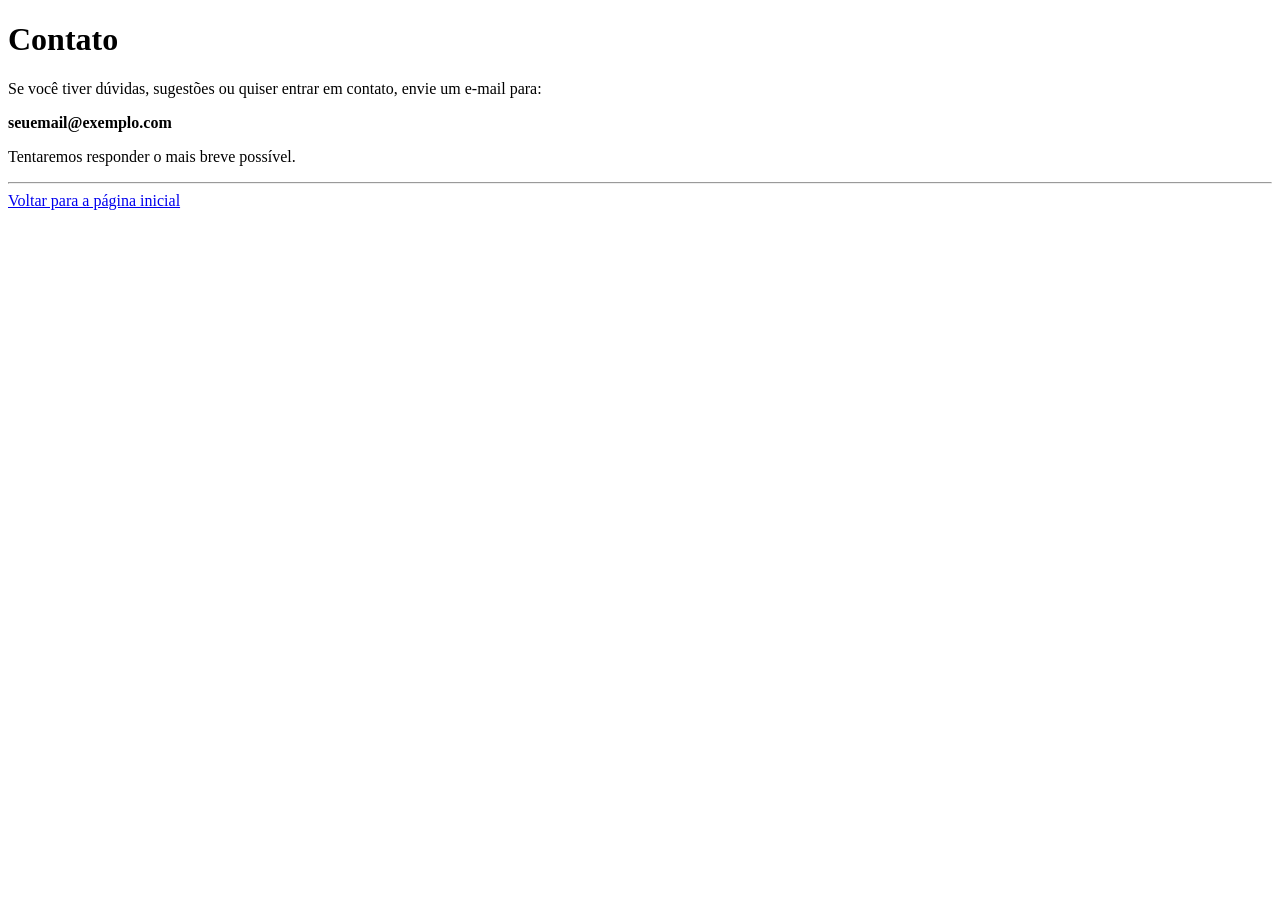
==== contato.html @ 2601ae46 "Create contato.html" ====
<!DOCTYPE html>
<html lang="pt-BR">
<head>
  <meta charset="UTF-8">
  <meta name="viewport" content="width=device-width, initial-scale=1.0">
  <title>Contato</title>
</head>
<body>

  <h1>Contato</h1>

  <p>
    Se você tiver dúvidas, sugestões ou quiser entrar em contato, envie um e-mail para:
  </p>

  <p>
    <strong>seuemail@exemplo.com</strong>
  </p>

  <p>
    Tentaremos responder o mais breve possível.
  </p>

  <hr>

  <a href="index.html">Voltar para a página inicial</a>

</body>
</html>
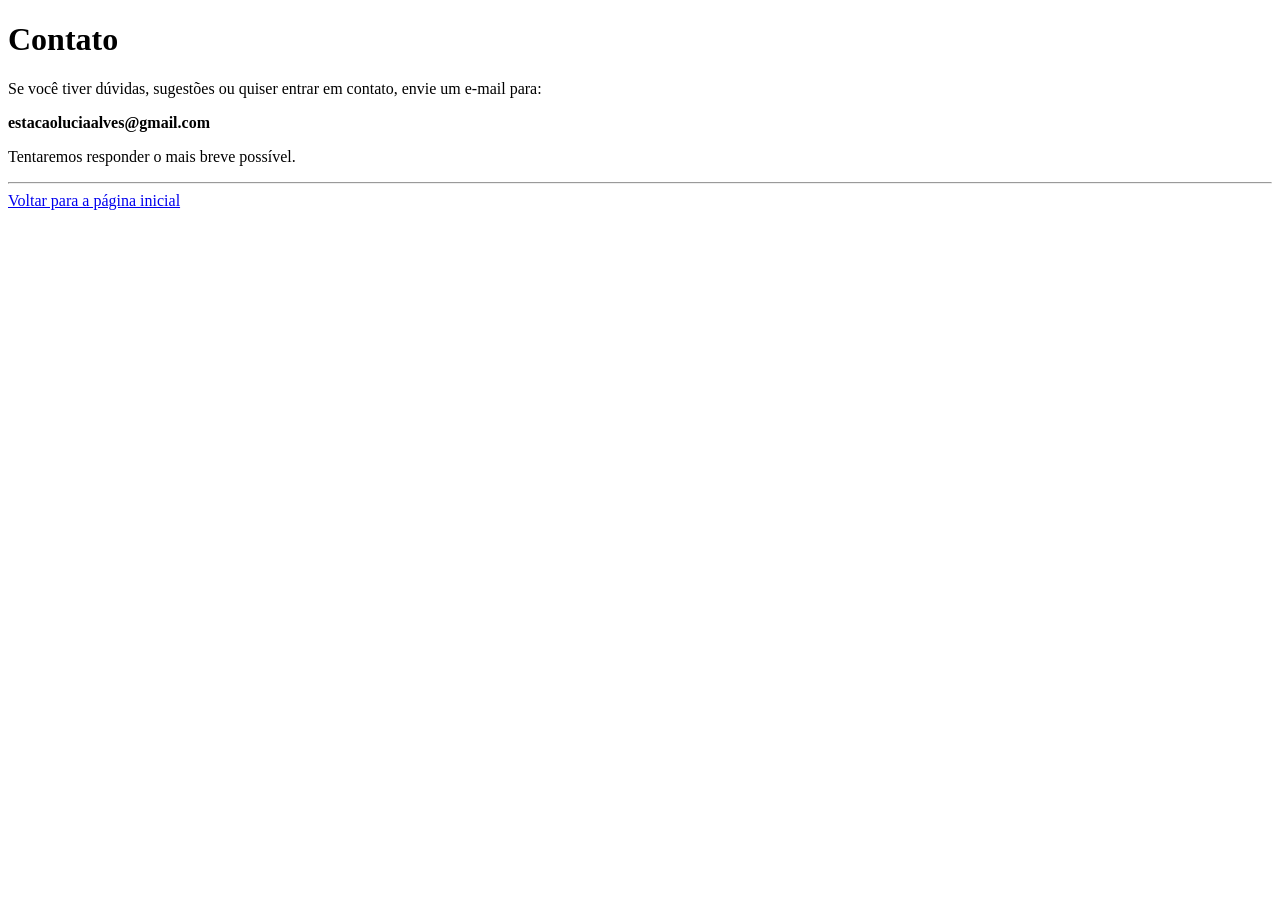
==== commit eaa7cd8d: "Update contato.html" ====
--- a/contato.html
+++ b/contato.html
@@ -14,7 +14,7 @@
   </p>
 
   <p>
-    <strong>seuemail@exemplo.com</strong>
+    <strong>estacaoluciaalves@gmail.com</strong>
   </p>
 
   <p>
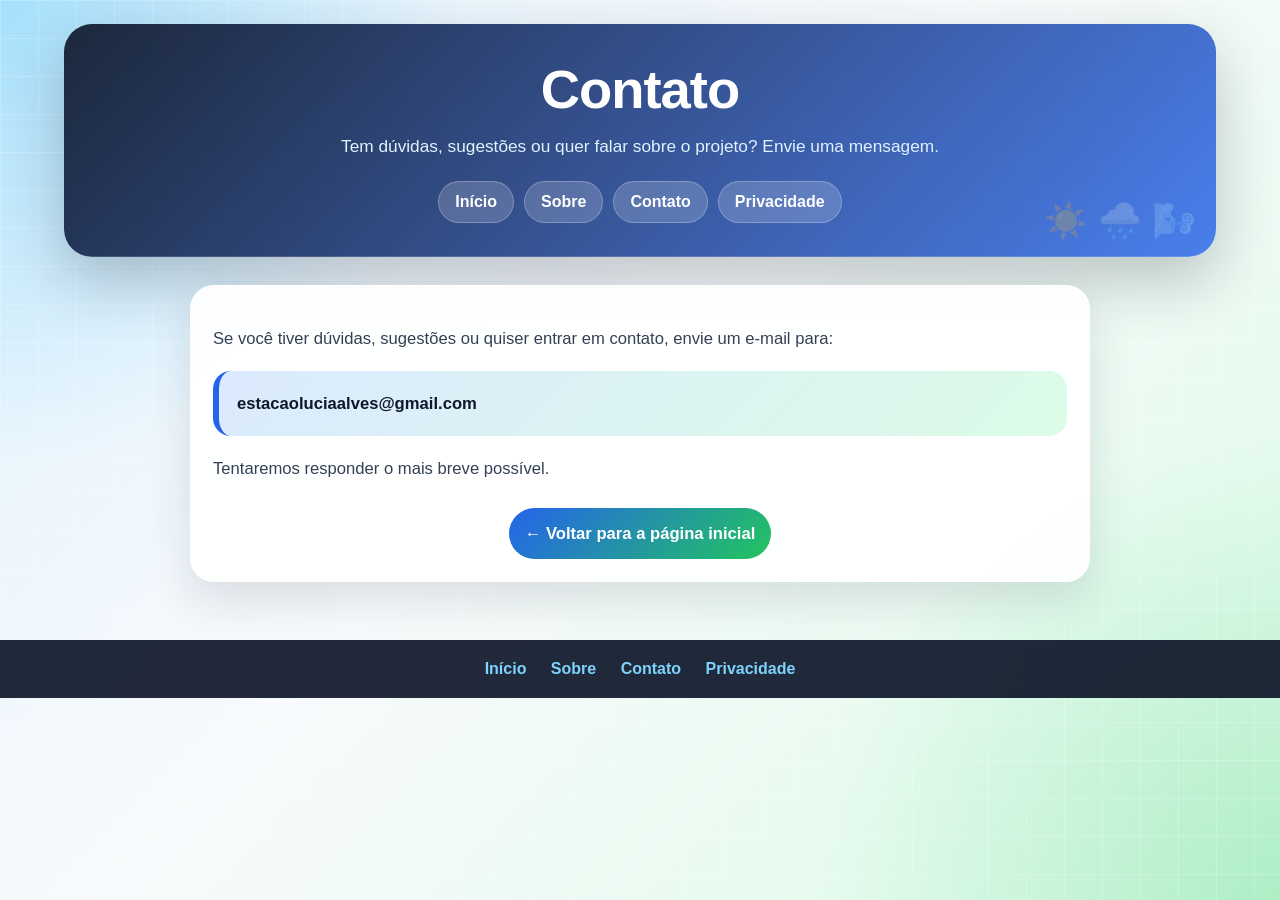
==== commit e7832432: "Add files via upload" ====
--- a/contato.html
+++ b/contato.html
@@ -3,27 +3,46 @@
 <head>
   <meta charset="UTF-8">
   <meta name="viewport" content="width=device-width, initial-scale=1.0">
-  <title>Contato</title>
+  <title>Contato | Estação Meteorológica</title>
+  <link rel="stylesheet" href="style.css">
+  <script async src="https://pagead2.googlesyndication.com/pagead/js/adsbygoogle.js?client=ca-pub-4304270642812638"
+     crossorigin="anonymous"></script>
 </head>
 <body>
+  <main class="container">
+    <header class="topo">
+      <h1>Contato</h1>
+      <p>Tem dúvidas, sugestões ou quer falar sobre o projeto? Envie uma mensagem.</p>
+      <nav class="menu">
+        <a href="index.html">Início</a>
+        <a href="sobre.html">Sobre</a>
+        <a href="contato.html">Contato</a>
+        <a href="privacidade.html">Privacidade</a>
+      </nav>
+    </header>
 
-  <h1>Contato</h1>
+    <section class="pagina-card">
+      <p>
+        Se você tiver dúvidas, sugestões ou quiser entrar em contato, envie um e-mail para:
+      </p>
 
-  <p>
-    Se você tiver dúvidas, sugestões ou quiser entrar em contato, envie um e-mail para:
-  </p>
+      <span class="destaque">estacaoluciaalves@gmail.com</span>
 
-  <p>
-    <strong>estacaoluciaalves@gmail.com</strong>
-  </p>
+      <p>
+        Tentaremos responder o mais breve possível.
+      </p>
 
-  <p>
-    Tentaremos responder o mais breve possível.
-  </p>
+      <div class="acoes-pagina">
+        <a class="botao-voltar" href="index.html">← Voltar para a página inicial</a>
+      </div>
+    </section>
+  </main>
 
-  <hr>
-
-  <a href="index.html">Voltar para a página inicial</a>
-
+  <footer>
+    <a href="index.html">Início</a>
+    <a href="sobre.html">Sobre</a>
+    <a href="contato.html">Contato</a>
+    <a href="privacidade.html">Privacidade</a>
+  </footer>
 </body>
 </html>
--- a/style.css
+++ b/style.css
@@ -0,0 +1,304 @@
+* {
+  box-sizing: border-box;
+}
+
+:root {
+  --azul-escuro: #0f172a;
+  --azul: #2563eb;
+  --azul-claro: #38bdf8;
+  --verde: #22c55e;
+  --amarelo: #facc15;
+  --laranja: #fb923c;
+  --texto: #1f2937;
+  --texto-suave: #64748b;
+  --branco: #ffffff;
+  --fundo-card: rgba(255, 255, 255, 0.92);
+}
+
+html {
+  scroll-behavior: smooth;
+}
+
+body {
+  margin: 0;
+  font-family: Arial, Helvetica, sans-serif;
+  color: var(--texto);
+  min-height: 100vh;
+  background:
+    radial-gradient(circle at top left, rgba(56, 189, 248, 0.35), transparent 30%),
+    radial-gradient(circle at bottom right, rgba(34, 197, 94, 0.25), transparent 30%),
+    linear-gradient(135deg, #e0f2fe 0%, #f8fafc 45%, #dcfce7 100%);
+}
+
+body::before {
+  content: "";
+  position: fixed;
+  inset: 0;
+  background-image:
+    linear-gradient(rgba(255, 255, 255, 0.55) 1px, transparent 1px),
+    linear-gradient(90deg, rgba(255, 255, 255, 0.55) 1px, transparent 1px);
+  background-size: 38px 38px;
+  pointer-events: none;
+  opacity: 0.4;
+}
+
+.container {
+  width: 100%;
+  max-width: 1200px;
+  margin: 0 auto;
+  padding: 24px;
+  position: relative;
+  z-index: 1;
+}
+
+.topo {
+  text-align: center;
+  margin-bottom: 28px;
+  padding: 34px 22px;
+  border-radius: 28px;
+  color: white;
+  background:
+    linear-gradient(135deg, rgba(15, 23, 42, 0.92), rgba(37, 99, 235, 0.82)),
+    url("https://images.unsplash.com/photo-1500530855697-b586d89ba3ee?auto=format&fit=crop&w=1400&q=80");
+  background-size: cover;
+  background-position: center;
+  box-shadow: 0 24px 60px rgba(15, 23, 42, 0.24);
+  overflow: hidden;
+  position: relative;
+}
+
+.topo::after {
+  content: "☀️  🌧️  🌬️";
+  position: absolute;
+  right: 20px;
+  bottom: 15px;
+  font-size: 2.2rem;
+  opacity: 0.22;
+}
+
+.topo h1 {
+  margin: 0;
+  font-size: clamp(2rem, 5vw, 3.4rem);
+  letter-spacing: -1px;
+}
+
+.topo p {
+  margin: 12px auto 0;
+  max-width: 720px;
+  color: #e0f2fe;
+  font-size: 1.08rem;
+  line-height: 1.6;
+}
+
+.menu {
+  display: flex;
+  justify-content: center;
+  gap: 10px;
+  flex-wrap: wrap;
+  margin: 20px 0 0;
+}
+
+.menu a,
+.botao-voltar {
+  display: inline-flex;
+  align-items: center;
+  justify-content: center;
+  gap: 8px;
+  padding: 11px 16px;
+  border-radius: 999px;
+  background: rgba(255, 255, 255, 0.18);
+  color: white;
+  text-decoration: none;
+  font-weight: 700;
+  border: 1px solid rgba(255, 255, 255, 0.25);
+  backdrop-filter: blur(8px);
+  transition: transform 0.18s ease, background 0.18s ease, box-shadow 0.18s ease;
+}
+
+.menu a:hover,
+.botao-voltar:hover {
+  transform: translateY(-2px);
+  background: rgba(255, 255, 255, 0.28);
+  box-shadow: 0 12px 28px rgba(15, 23, 42, 0.18);
+}
+
+.cards {
+  display: grid;
+  grid-template-columns: repeat(auto-fit, minmax(170px, 1fr));
+  gap: 18px;
+  margin-bottom: 26px;
+}
+
+.card,
+.painel-grafico,
+.pagina-card {
+  background: var(--fundo-card);
+  border-radius: 24px;
+  padding: 22px;
+  box-shadow: 0 18px 45px rgba(15, 23, 42, 0.12);
+  border: 1px solid rgba(255, 255, 255, 0.85);
+  backdrop-filter: blur(10px);
+}
+
+.card {
+  text-align: center;
+  position: relative;
+  overflow: hidden;
+}
+
+.card::before {
+  content: "";
+  position: absolute;
+  width: 90px;
+  height: 90px;
+  border-radius: 50%;
+  right: -35px;
+  top: -35px;
+  background: linear-gradient(135deg, var(--azul-claro), var(--verde));
+  opacity: 0.24;
+}
+
+.card h3 {
+  margin: 0 0 10px 0;
+  font-size: 1rem;
+  color: #334155;
+}
+
+.card p {
+  margin: 0;
+  font-size: 1.5rem;
+  font-weight: bold;
+  color: var(--azul-escuro);
+}
+
+.painel-grafico {
+  padding: 24px;
+}
+
+.grafico-topo {
+  display: flex;
+  justify-content: space-between;
+  align-items: center;
+  gap: 12px;
+  flex-wrap: wrap;
+  margin-bottom: 16px;
+}
+
+.grafico-topo h2 {
+  margin: 0;
+  color: var(--azul-escuro);
+}
+
+.filtros-periodo {
+  display: flex;
+  gap: 10px;
+  flex-wrap: wrap;
+}
+
+.filtros-periodo button {
+  border: none;
+  border-radius: 999px;
+  padding: 11px 15px;
+  cursor: pointer;
+  font-weight: bold;
+  background: linear-gradient(135deg, var(--azul), var(--azul-claro));
+  color: white;
+  transition: transform 0.15s ease, opacity 0.15s ease, box-shadow 0.15s ease;
+  box-shadow: 0 10px 20px rgba(37, 99, 235, 0.22);
+}
+
+.filtros-periodo button:hover {
+  opacity: 0.95;
+  transform: translateY(-1px);
+}
+
+.filtros-periodo button.ativo {
+  background: linear-gradient(135deg, #16a34a, #22c55e);
+}
+
+.grafico-box {
+  position: relative;
+  width: 100%;
+  height: 420px;
+}
+
+.pagina-card {
+  max-width: 900px;
+  margin: 0 auto;
+  line-height: 1.75;
+  font-size: 1.04rem;
+}
+
+.pagina-card h2 {
+  color: var(--azul);
+  margin-top: 26px;
+  margin-bottom: 8px;
+}
+
+.pagina-card p {
+  color: #334155;
+}
+
+.destaque {
+  display: block;
+  margin: 18px 0;
+  padding: 18px;
+  border-radius: 18px;
+  background: linear-gradient(135deg, #dbeafe, #dcfce7);
+  border-left: 6px solid var(--azul);
+  color: var(--azul-escuro);
+  font-weight: 700;
+  word-break: break-word;
+}
+
+.acoes-pagina {
+  display: flex;
+  justify-content: center;
+  margin-top: 24px;
+}
+
+.acoes-pagina .botao-voltar {
+  color: white;
+  background: linear-gradient(135deg, var(--azul), var(--verde));
+  border: none;
+}
+
+footer {
+  position: relative;
+  z-index: 1;
+  margin-top: 34px;
+  padding: 20px;
+  text-align: center;
+  background: rgba(15, 23, 42, 0.92);
+  color: white;
+}
+
+footer a {
+  color: #7dd3fc;
+  text-decoration: none;
+  margin: 0 10px;
+  font-weight: 700;
+}
+
+footer a:hover {
+  text-decoration: underline;
+}
+
+@media (max-width: 768px) {
+  .container {
+    padding: 14px;
+  }
+
+  .topo {
+    padding: 28px 16px;
+    border-radius: 22px;
+  }
+
+  .grafico-box {
+    height: 300px;
+  }
+
+  .pagina-card {
+    padding: 18px;
+  }
+}
